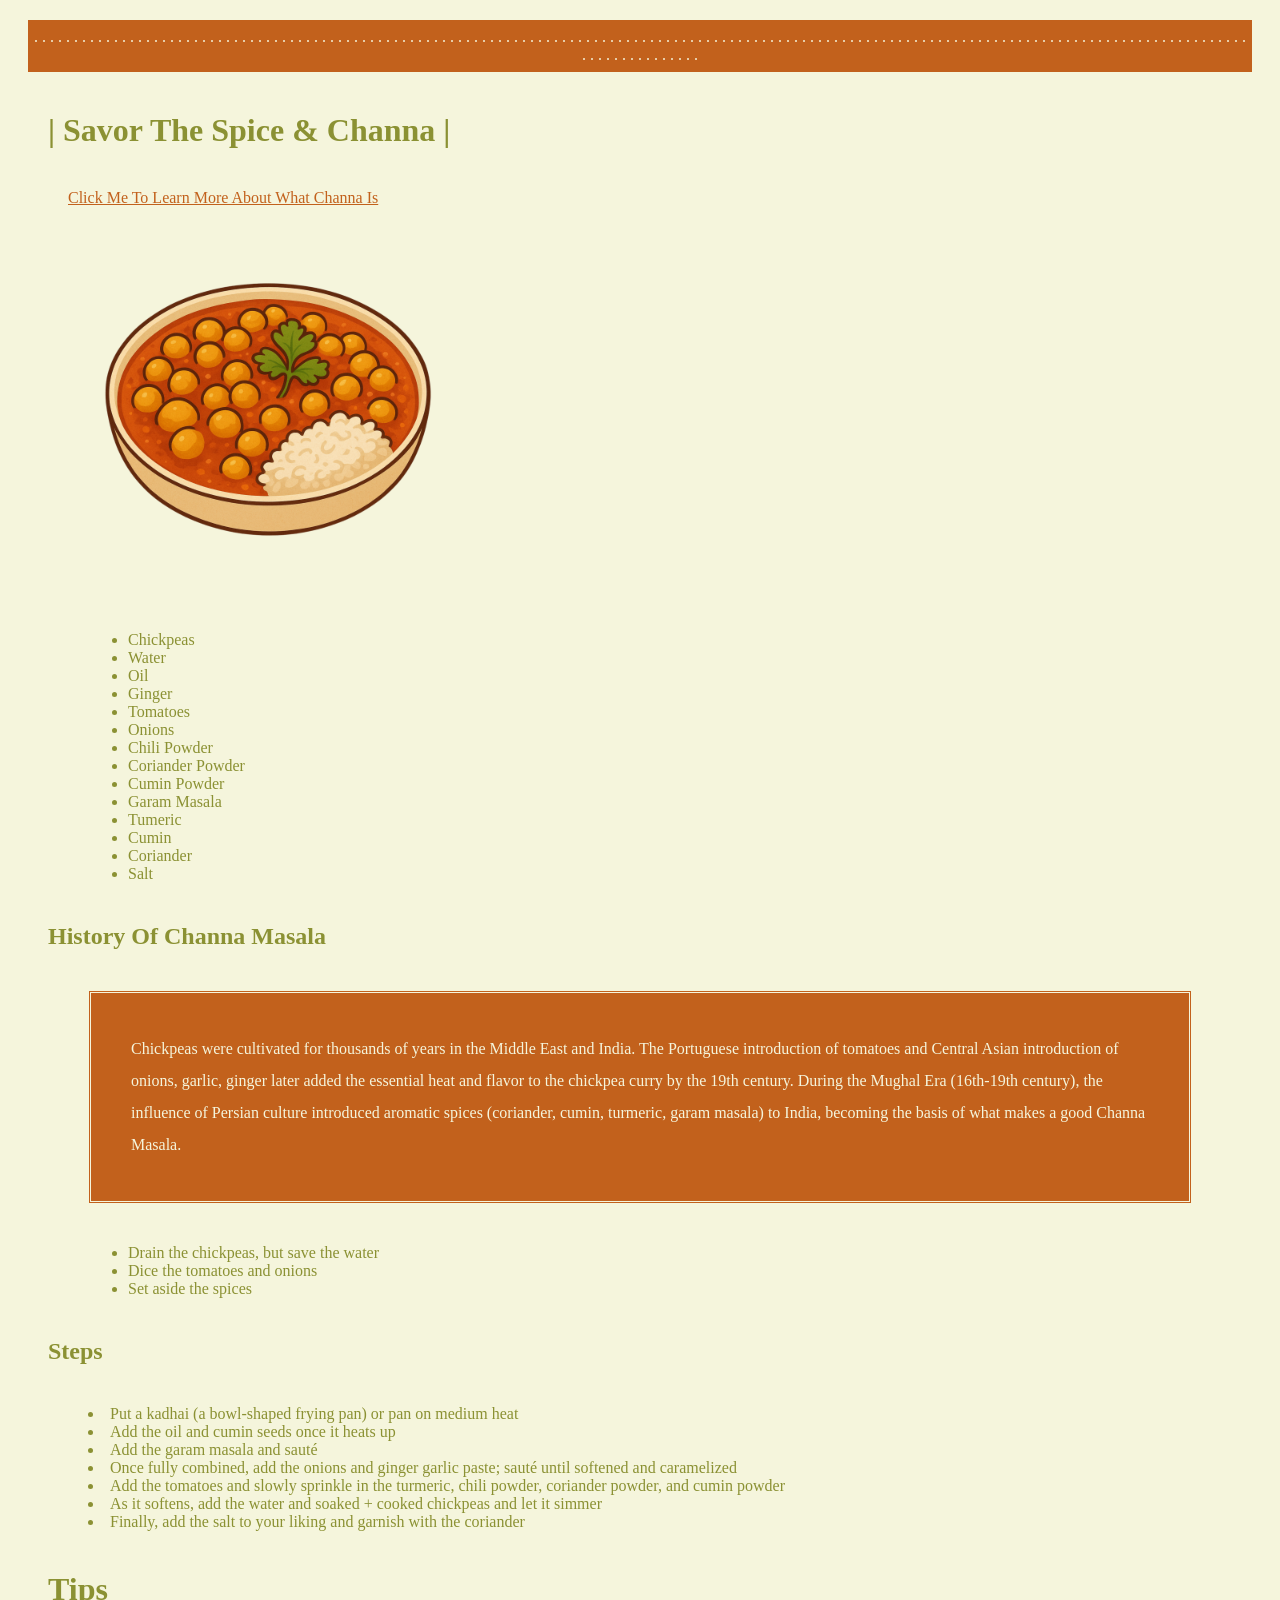
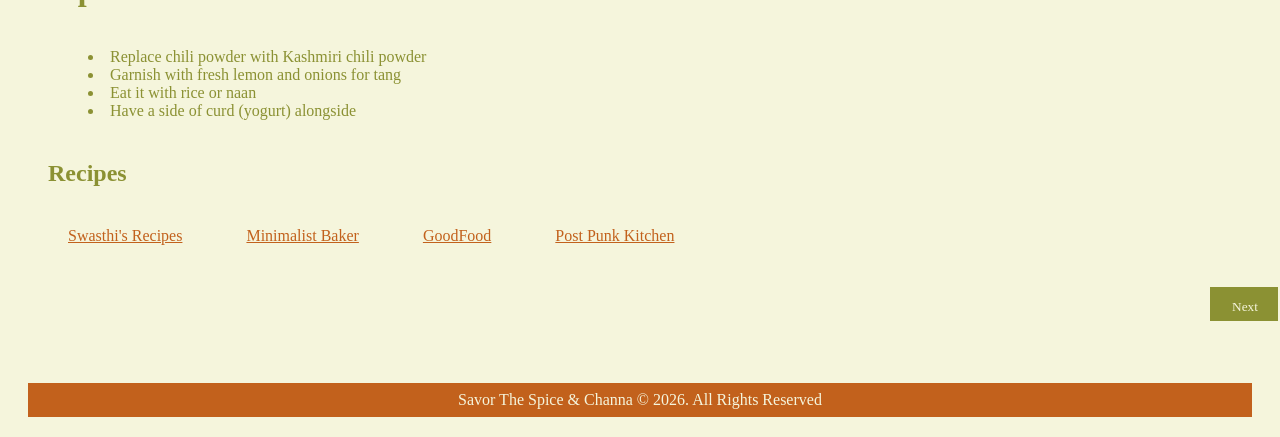
==== bootstrap_1/Index.html @ 6868f4ee "updated bootstrap" ====
<!DOCTYPE html>
<html lang="en">
  <head>
    <link rel="stylesheet" href="Styles.css"/>
    <title>Channa Website</title>
  <body>
    <footer>. . . . . . . . . . . . . . . . . . . . . . . . . . . . . . . . . . . . . . . . . . . . . . . . . . . . . . . . . . . . . . . . . . . . . . . . . . . . . . . . . . . . . . . . . . . . . . . . . . . . . . . . . . . . . . . . . . . . . . . . . . . . . . . . . . . . . . . . . . . . . . . . . . . . . . . . . . . . . . . . . . . . . . .</footer>
      <header>
        <h2 id = "you"></h2>
        <div id = "js"></div>

        <h1>| Savor The Spice & Channa |</h1>
        <a href="https://en.wikipedia.org/wiki/Chickpea">Click Me To Learn More About What Channa Is</a>
      </header>

      <main>
        <section>
          <img src="Full.png" alt="Channa"/>
        </section>

        <section>
          <h2 class = "group"></h2>
          <ul>
            <li>Chickpeas</li>
            <li>Water</li>
            <li>Oil</li>
            <li>Ginger</li>
            <li>Tomatoes</li>
            <li>Onions</li>
            <li>Chili Powder</li>
            <li>Coriander Powder</li>
            <li>Cumin Powder</li>
            <li>Garam Masala</li>
            <li>Tumeric</li>
            <li>Cumin</li>
            <li>Coriander</li> 
            <li>Salt</li>
          </ul>
        </section>

        <section>
          <h1>History Of Channa Masala</h1>
          <p>
            Chickpeas were cultivated for thousands of years in the Middle East and India. The Portuguese
            introduction of tomatoes and Central Asian introduction of onions, garlic, ginger later added the
            essential heat and flavor to the chickpea curry by the 19th century. During the Mughal Era
            (16th-19th century), the influence of Persian culture introduced aromatic spices (coriander, cumin,
            turmeric, garam masala) to India, becoming the basis of what makes a good Channa Masala.
          </p>
        </section>

        <section>
          <h1 class= "group"></h1>
          <ul>
            <li>Drain the chickpeas, but save the water</li>
            <li>Dice the tomatoes and onions</li>
            <li>Set aside the spices</li>
          </ul>
        </section>

        <section>
          <h1>Steps</h1>
            <li>Put a kadhai (a bowl-shaped frying pan) or pan on medium heat</li>
            <li>Add the oil and cumin seeds once it heats up</li>
            <li>Add the garam masala and sauté</li>
            <li>Once fully combined, add the onions and ginger garlic paste; sauté until softened and caramelized</li>
            <li>Add the tomatoes and slowly sprinkle in the turmeric, chili powder, coriander powder, and cumin powder</li>
            <li>As it softens, add the water and soaked + cooked chickpeas and let it simmer</li>
            <li>Finally, add the salt to your liking and garnish with the coriander</li>

        </section>

        </section>
        <h1>Tips</h1>
          <li>Replace chili powder with Kashmiri chili powder</li>
          <li>Garnish with fresh lemon and onions for tang</li>
          <li>Eat it with rice or naan</li>
          <li>Have a side of curd (yogurt) alongside</li>
        </section>

        <nav>
          <h1>Recipes</h1>
          <a href="https://www.indianhealthyrecipes.com/chana-masala/">Swasthi's Recipes</a>
          <a href="https://minimalistbaker.com/easy-chana-masala/">Minimalist Baker</a> 
          <a href="https://www.bbcgoodfood.com/recipes/chana-masala">GoodFood</a>
          <a href="https://www.theppk.com/2011/08/chana-masala/">Post Punk Kitchen</a>
        </nav>

         <button>Next</button>

        <footer>Savor The Spice & Channa © 2026. All Rights Reserved</footer>
      </main>
    <script src="script.js"></script>
  </body>
</html>
---- bootstrap_1/Styles.css ----
head {
}

body {
   background-color: beige;
   font-family:  "Papyrus", "Impact", fantasy;
}

h1 {
   color: rgb(139, 145, 51);
   margin-top: 40px;
   margin-bottom: 40px;
   margin-left: 40px;
}

h2 {
   color: rgb(139, 145, 51);
   margin-top: 20px;
   margin-bottom: 10px;
   margin-left: 80px;
}

div {
   color: rgb(139, 145, 51);
   margin-top: 20px;
   margin-left: 100px;
}

li {
   color: rgb(139, 145, 51);
   margin-left: 80px;
}

p {
   font-size: 18 px;
   background-color: rgb(194, 97, 28);
   color: beige;
   text-align: left;
   line-height: 2;
   margin-top: 40px;
   margin-bottom: 40px;
   margin-left: 80px;
   margin-right: 80px;
   padding: 40px 40px 40px 40px;
   border-style: double;
}

a {
   color:rgb(194, 97, 28);
   margin-left: 60px;
   margin-top: 40px;
   margin-bottom: 40px;
}

button {
   color:rgb(245, 245, 220);
   background-color: rgb(139, 145, 51);
   font-family:  "Papyrus", "Impact", fantasy;
   margin-left: 1200px;
   margin-top: 40px;
   margin-bottom: 40px;
   padding: 12px 20px 6px 22px;
   border-style: double;
   border-color: beige;
}

img {
   margin-left: 80px;
   height: 400px;
}

footer {
   background-color: rgb(194, 97, 28);
   margin: 20px 20px 20px 20px;
   padding: 8px 4px 8px 4px;
   color: beige;
   text-align: center;
}
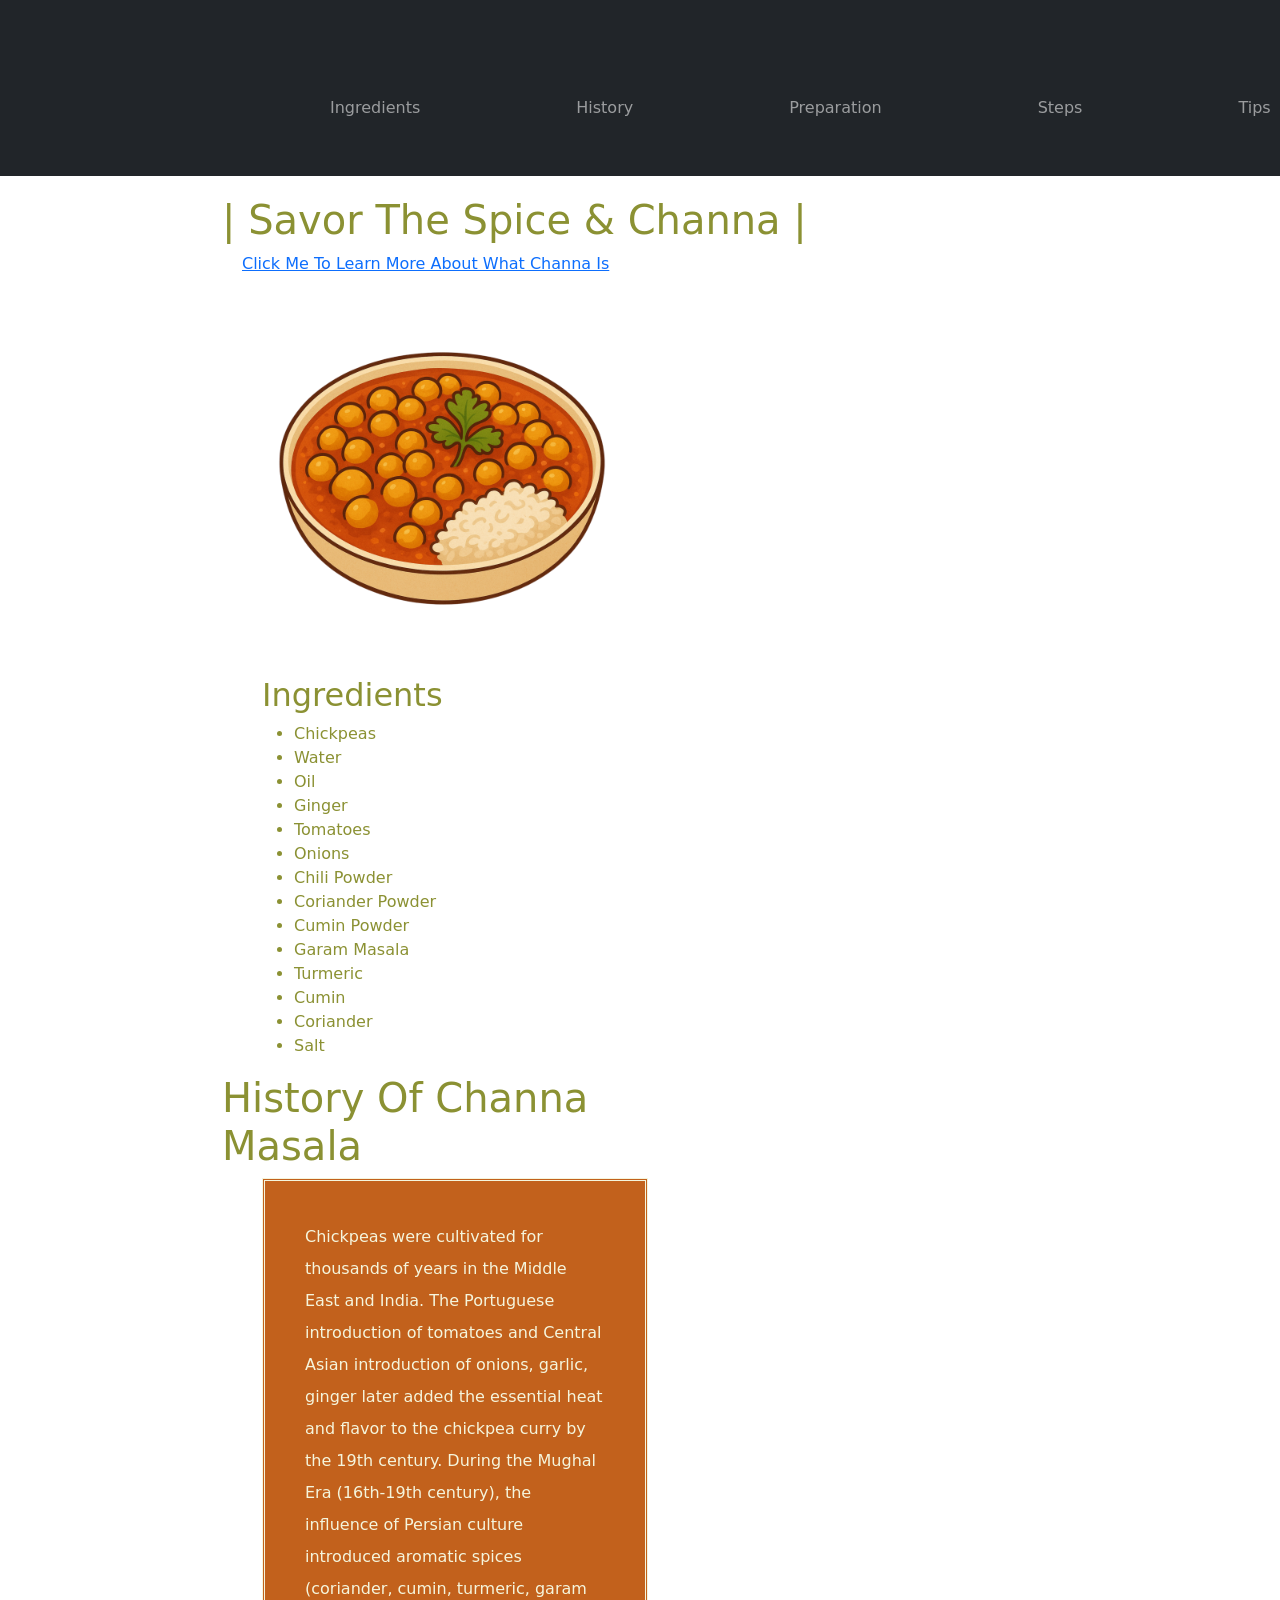
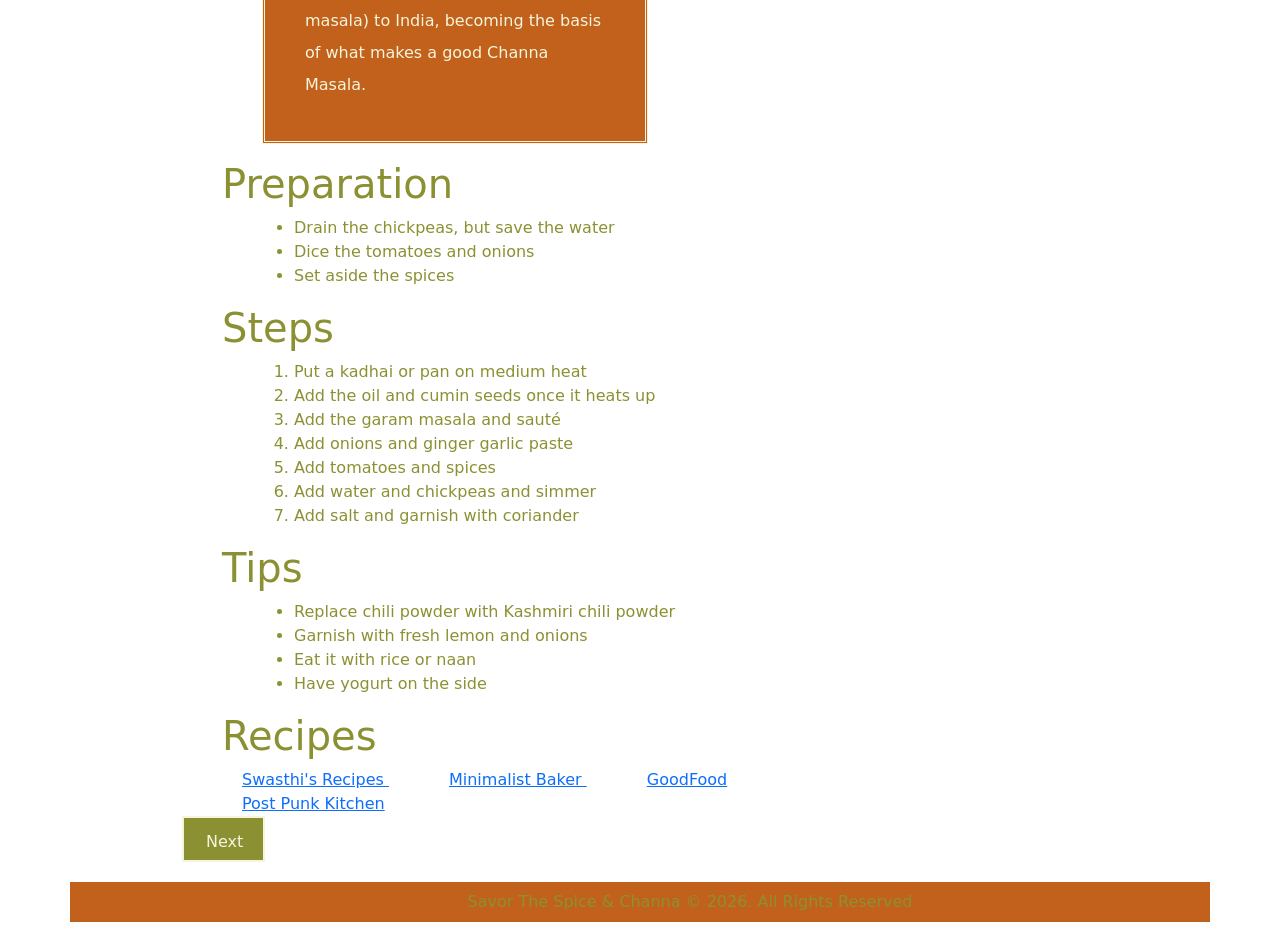
==== commit 5143606d: "boostrap components and grid" ====
--- a/bootstrap_1/Index.html
+++ b/bootstrap_1/Index.html
@@ -1,25 +1,109 @@
 <!DOCTYPE html>
 <html lang="en">
-  <head>
-    <link rel="stylesheet" href="Styles.css"/>
-    <title>Channa Website</title>
-  <body>
-    <footer>. . . . . . . . . . . . . . . . . . . . . . . . . . . . . . . . . . . . . . . . . . . . . . . . . . . . . . . . . . . . . . . . . . . . . . . . . . . . . . . . . . . . . . . . . . . . . . . . . . . . . . . . . . . . . . . . . . . . . . . . . . . . . . . . . . . . . . . . . . . . . . . . . . . . . . . . . . . . . . . . . . . . . . .</footer>
-      <header>
-        <h2 id = "you"></h2>
-        <div id = "js"></div>
-
-        <h1>| Savor The Spice & Channa |</h1>
-        <a href="https://en.wikipedia.org/wiki/Chickpea">Click Me To Learn More About What Channa Is</a>
-      </header>
-
-      <main>
-        <section>
+
+<head>
+  <meta charset="UTF-8" />
+  <meta name="viewport" content="width=device-width, initial-scale=1.0"/>
+
+  <link rel="stylesheet" href="Styles.css"/>
+
+  <!-- Bootstrap -->
+  <link href="https://cdn.jsdelivr.net/npm/bootstrap@5.3.8/dist/css/bootstrap.min.css"
+        rel="stylesheet"
+        integrity="sha384-sRIl4kxILFvY47J16cr9ZwB07vP4J8+LH7qKQnuqkuIAvNWLzeN8tE5YBujZqJLB"
+        crossorigin="anonymous">
+
+  <title>Channa Website</title>
+</head>
+
+<body>
+  <!-- NAVBAR -->
+  <nav class="navbar navbar-expand-lg navbar-dark bg-dark sticky-top">
+
+    <div class="container">
+
+      <!-- TOGGLER BUTTON -->
+      <button
+        class="navbar-toggler"
+        type="button"
+        data-bs-toggle="collapse"
+        data-bs-target="#navbarNav"
+        aria-controls="navbarNav"
+        aria-expanded="false"
+        aria-label="Toggle navigation">
+
+        <span class="navbar-toggler-icon"></span>
+
+      </button>
+
+      <!-- NAV LINKS -->
+      <div class="collapse navbar-collapse" id="navbarNav">
+
+        <ul class="navbar-nav mx-auto">
+
+          <li class="nav-item">
+            <a class="nav-link" href="#ingredients">Ingredients</a>
+          </li>
+
+          <li class="nav-item">
+            <a class="nav-link" href="#history">History</a>
+          </li>
+
+          <li class="nav-item">
+            <a class="nav-link" href="#preparation">Preparation</a>
+          </li>
+
+          <li class="nav-item">
+            <a class="nav-link" href="#steps">Steps</a>
+          </li>
+
+          <li class="nav-item">
+            <a class="nav-link" href="#tips">Tips</a>
+          </li>
+
+          <li class="nav-item">
+            <a class="nav-link" href="#recipes">Recipes</a>
+          </li>
+
+        </ul>
+
+      </div>
+
+    </div>
+
+  </nav>
+    <header class="container">
+      <div class="row">
+        <div class="col">
+
+          <h2 id="you"></h2>
+          <div id="js"></div>
+
+          <h1>| Savor The Spice & Channa |</h1>
+
+          <a href="https://en.wikipedia.org/wiki/Chickpea">
+            Click Me To Learn More About What Channa Is
+          </a>
+
+        </div>
+      </div>
+    </header>
+
+    <main class="container">
+
+      <!-- IMAGE -->
+      <section class="row">
+        <div class="col-md-12">
           <img src="Full.png" alt="Channa"/>
-        </section>
-
-        <section>
-          <h2 class = "group"></h2>
+        </div>
+      </section>
+
+      <!-- INGREDIENTS + HISTORY -->
+      <section class="row">
+
+        <div class="col-md-6">
+          <h2 id="ingredients">Ingredients</h2>
+
           <ul>
             <li>Chickpeas</li>
             <li>Water</li>
@@ -31,65 +115,121 @@
             <li>Coriander Powder</li>
             <li>Cumin Powder</li>
             <li>Garam Masala</li>
-            <li>Tumeric</li>
+            <li>Turmeric</li>
             <li>Cumin</li>
-            <li>Coriander</li> 
+            <li>Coriander</li>
             <li>Salt</li>
           </ul>
-        </section>
-
-        <section>
-          <h1>History Of Channa Masala</h1>
+        </div>
+
+        <div class="col-md-6">
+          <h1 id="history">History Of Channa Masala</h1>
+
           <p>
-            Chickpeas were cultivated for thousands of years in the Middle East and India. The Portuguese
-            introduction of tomatoes and Central Asian introduction of onions, garlic, ginger later added the
-            essential heat and flavor to the chickpea curry by the 19th century. During the Mughal Era
-            (16th-19th century), the influence of Persian culture introduced aromatic spices (coriander, cumin,
-            turmeric, garam masala) to India, becoming the basis of what makes a good Channa Masala.
+            Chickpeas were cultivated for thousands of years in the Middle East and India.
+            The Portuguese introduction of tomatoes and Central Asian introduction of onions,
+            garlic, ginger later added the essential heat and flavor to the chickpea curry
+            by the 19th century.
+
+            During the Mughal Era (16th-19th century), the influence of Persian culture
+            introduced aromatic spices (coriander, cumin, turmeric, garam masala) to India,
+            becoming the basis of what makes a good Channa Masala.
           </p>
-        </section>
-
-        <section>
-          <h1 class= "group"></h1>
+        </div>
+
+      </section>
+
+      <!-- PREPARATION + STEPS -->
+      <section class="row">
+
+        <div class="col-md-6">
+
+          <h1 id="preparation">Preparation</h1>
+
           <ul>
             <li>Drain the chickpeas, but save the water</li>
             <li>Dice the tomatoes and onions</li>
             <li>Set aside the spices</li>
           </ul>
-        </section>
-
-        <section>
-          <h1>Steps</h1>
-            <li>Put a kadhai (a bowl-shaped frying pan) or pan on medium heat</li>
+
+        </div>
+
+        <div class="col-md-6">
+
+          <h1 id="steps">Steps</h1>
+
+          <ol>
+            <li>Put a kadhai or pan on medium heat</li>
             <li>Add the oil and cumin seeds once it heats up</li>
             <li>Add the garam masala and sauté</li>
-            <li>Once fully combined, add the onions and ginger garlic paste; sauté until softened and caramelized</li>
-            <li>Add the tomatoes and slowly sprinkle in the turmeric, chili powder, coriander powder, and cumin powder</li>
-            <li>As it softens, add the water and soaked + cooked chickpeas and let it simmer</li>
-            <li>Finally, add the salt to your liking and garnish with the coriander</li>
-
-        </section>
-
-        </section>
-        <h1>Tips</h1>
-          <li>Replace chili powder with Kashmiri chili powder</li>
-          <li>Garnish with fresh lemon and onions for tang</li>
-          <li>Eat it with rice or naan</li>
-          <li>Have a side of curd (yogurt) alongside</li>
-        </section>
-
-        <nav>
-          <h1>Recipes</h1>
-          <a href="https://www.indianhealthyrecipes.com/chana-masala/">Swasthi's Recipes</a>
-          <a href="https://minimalistbaker.com/easy-chana-masala/">Minimalist Baker</a> 
-          <a href="https://www.bbcgoodfood.com/recipes/chana-masala">GoodFood</a>
-          <a href="https://www.theppk.com/2011/08/chana-masala/">Post Punk Kitchen</a>
-        </nav>
-
-         <button>Next</button>
-
-        <footer>Savor The Spice & Channa © 2026. All Rights Reserved</footer>
-      </main>
+            <li>Add onions and ginger garlic paste</li>
+            <li>Add tomatoes and spices</li>
+            <li>Add water and chickpeas and simmer</li>
+            <li>Add salt and garnish with coriander</li>
+          </ol>
+
+        </div>
+
+      </section>
+
+      <!-- TIPS + RECIPES -->
+      <section class="row">
+
+        <div class="col-md-6">
+
+          <h1 id="tips">Tips</h1>
+
+          <ul>
+            <li>Replace chili powder with Kashmiri chili powder</li>
+            <li>Garnish with fresh lemon and onions</li>
+            <li>Eat it with rice or naan</li>
+            <li>Have yogurt on the side</li>
+          </ul>
+
+        </div>
+
+        <div class="col-md-6">
+
+          <h1 id="recipes">Recipes</h1>
+
+          <a href="https://www.indianhealthyrecipes.com/chana-masala/">
+            Swasthi's Recipes
+          </a>
+
+          <a href="https://minimalistbaker.com/easy-chana-masala/">
+            Minimalist Baker
+          </a>
+
+          <a href="https://www.bbcgoodfood.com/recipes/chana-masala">
+            GoodFood
+          </a>
+
+          <a href="https://www.theppk.com/2011/08/chana-masala/">
+            Post Punk Kitchen
+          </a>
+
+        </div>
+
+      </section>
+
+      <!-- BUTTON -->
+      <section class="row">
+        <div class="col-md-12">
+          <button>Next</button>
+        </div>
+      </section>
+
+    </main>
+
+    <footer class="container">
+      <div class="row">
+        <div class="col">
+          Savor The Spice & Channa © 2026. All Rights Reserved
+        </div>
+      </div>
+    </footer>
+
     <script src="script.js"></script>
+
   </body>
-</html>
+  </html>
--- a/bootstrap_1/Styles.css
+++ b/bootstrap_1/Styles.css
@@ -1,4 +1,5 @@
-head {
+html {
+    scroll-behavior: smooth;
 }
 
 body {
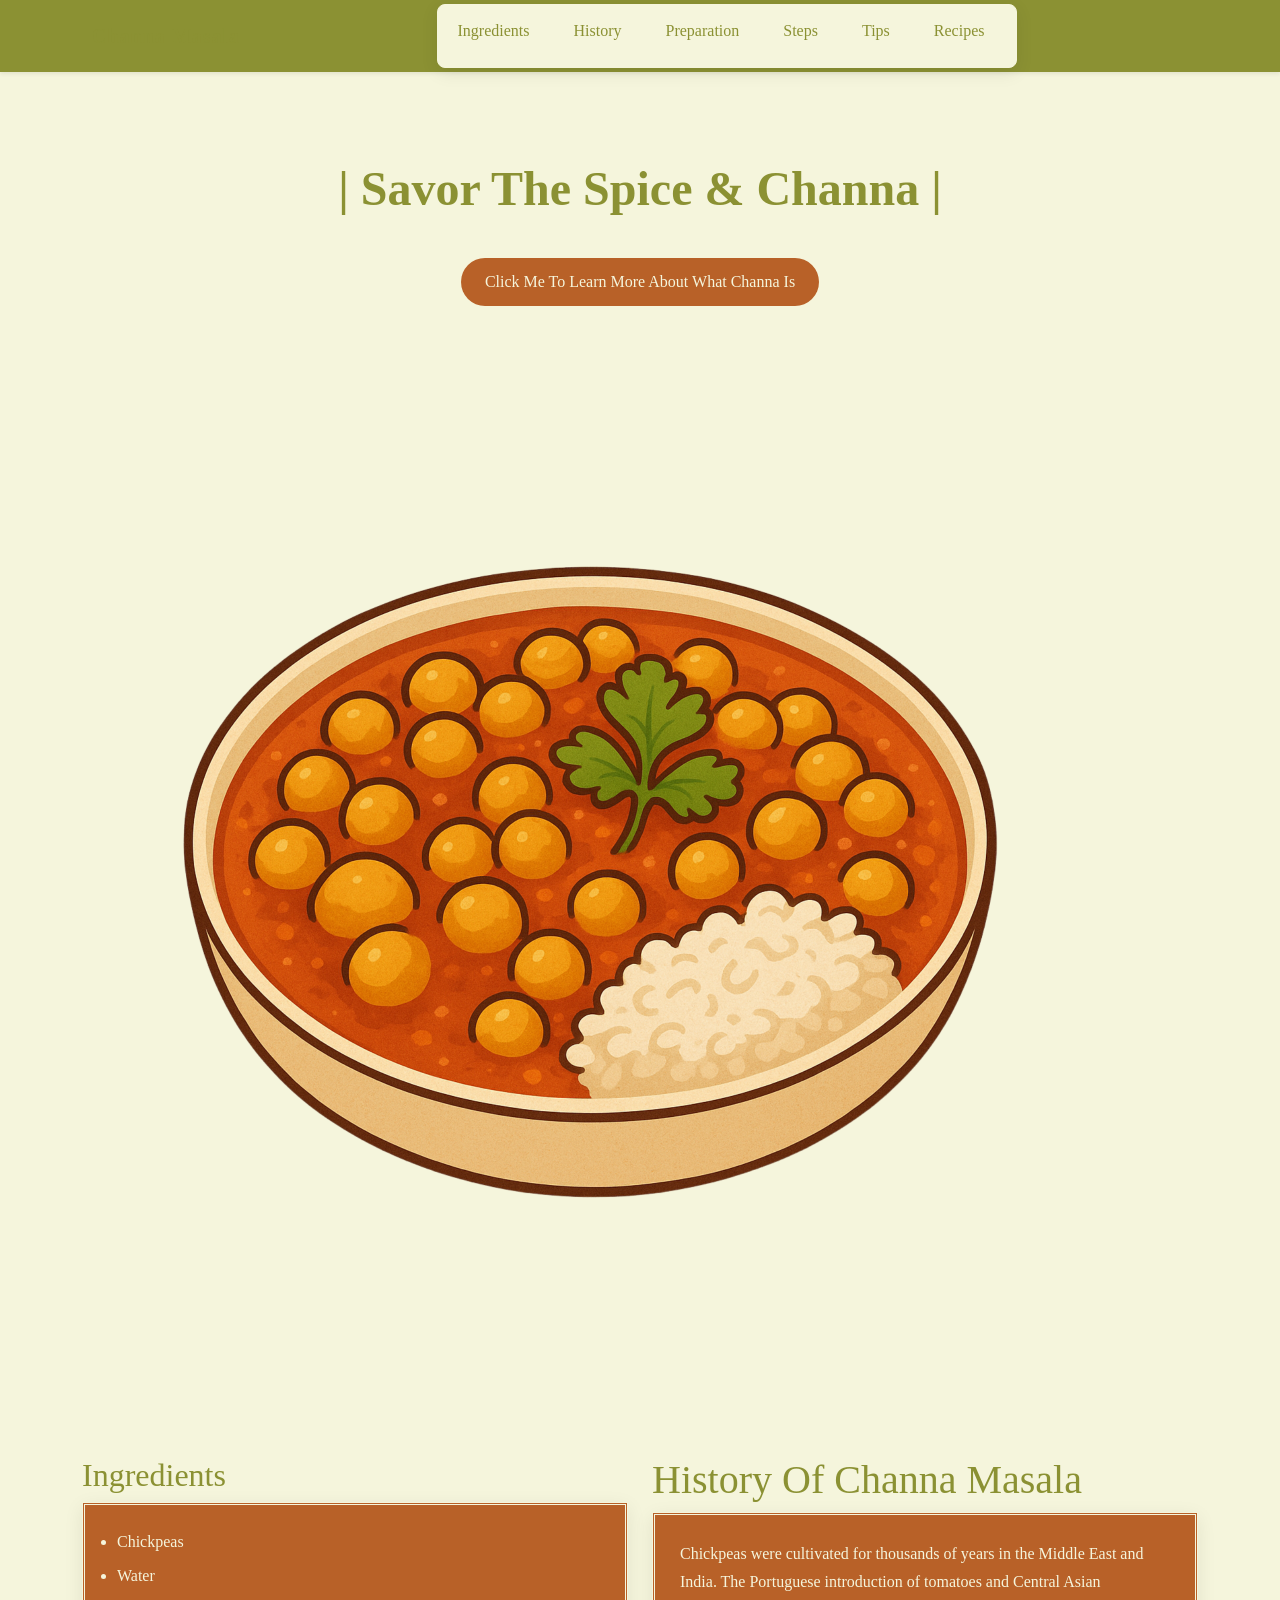
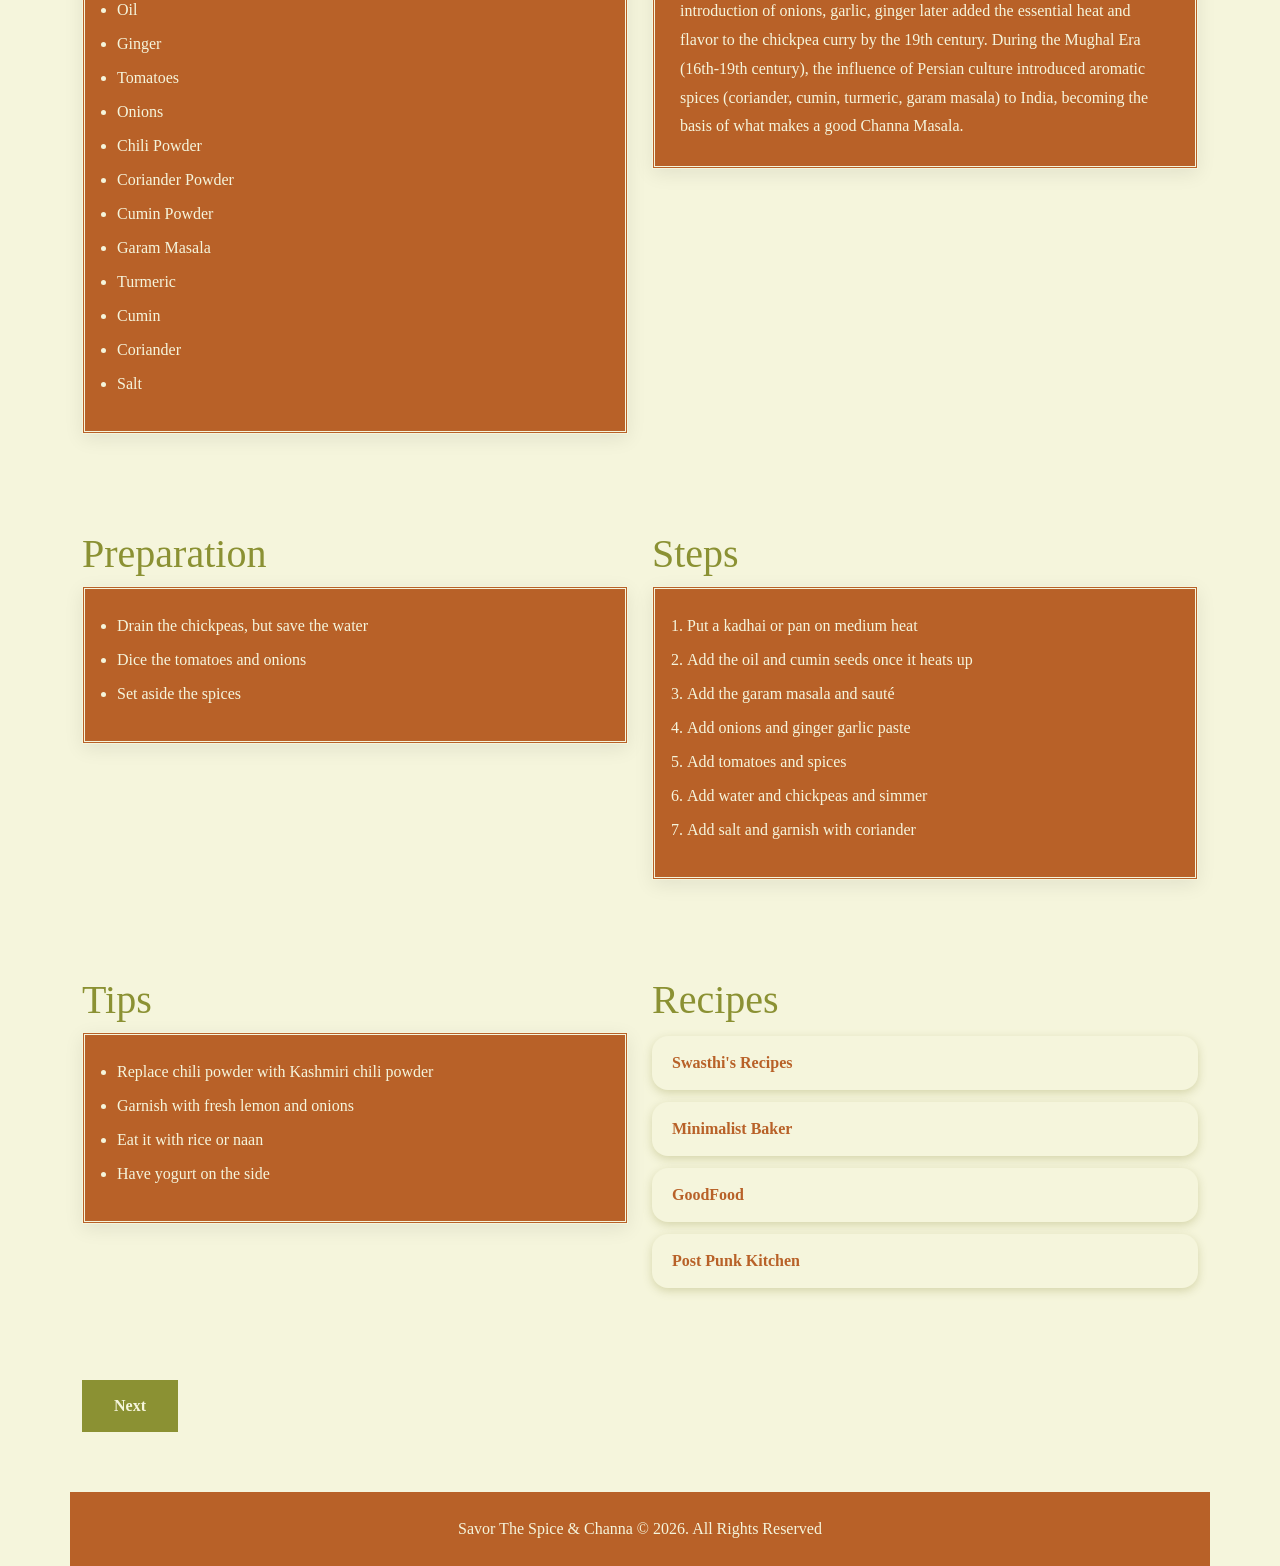
==== commit 83962f07: "finished all" ====
--- a/bootstrap_1/Index.html
+++ b/bootstrap_1/Index.html
@@ -17,61 +17,61 @@
 </head>
 
 <body>
-  <!-- NAVBAR -->
-  <nav class="navbar navbar-expand-lg navbar-dark bg-dark sticky-top">
-
-    <div class="container">
-
-      <!-- TOGGLER BUTTON -->
-      <button
-        class="navbar-toggler"
-        type="button"
-        data-bs-toggle="collapse"
-        data-bs-target="#navbarNav"
-        aria-controls="navbarNav"
-        aria-expanded="false"
-        aria-label="Toggle navigation">
-
-        <span class="navbar-toggler-icon"></span>
-
-      </button>
-
-      <!-- NAV LINKS -->
-      <div class="collapse navbar-collapse" id="navbarNav">
-
-        <ul class="navbar-nav mx-auto">
-
-          <li class="nav-item">
-            <a class="nav-link" href="#ingredients">Ingredients</a>
-          </li>
-
-          <li class="nav-item">
-            <a class="nav-link" href="#history">History</a>
-          </li>
-
-          <li class="nav-item">
-            <a class="nav-link" href="#preparation">Preparation</a>
-          </li>
-
-          <li class="nav-item">
-            <a class="nav-link" href="#steps">Steps</a>
-          </li>
-
-          <li class="nav-item">
-            <a class="nav-link" href="#tips">Tips</a>
-          </li>
-
-          <li class="nav-item">
-            <a class="nav-link" href="#recipes">Recipes</a>
-          </li>
-
-        </ul>
-
-      </div>
+<!-- NAVBAR -->
+<nav class="navbar navbar-expand-lg  sticky-top py-1 shadow-sm">
+
+  <div class="container">
+
+    <!-- OPTIONAL BRAND -->
+    <a class="navbar-brand fw-bold" href="#">Channa Masala</a>
+
+    <!-- TOGGLER BUTTON -->
+    <button
+      class="navbar-toggler"
+      type="button"
+      data-bs-toggle="collapse"
+      data-bs-target="#navbarNav">
+
+      <span class="navbar-toggler-icon"></span>
+
+    </button>
+
+    <!-- NAV LINKS -->
+    <div class="collapse navbar-collapse justify-content-center" id="navbarNav">
+
+      <ul class="navbar-nav gap-2 nav-beige">
+
+        <li class="nav-item">
+          <a class="nav-link" href="#ingredients">Ingredients</a>
+        </li>
+
+        <li class="nav-item">
+          <a class="nav-link" href="#history">History</a>
+        </li>
+
+        <li class="nav-item">
+          <a class="nav-link" href="#preparation">Preparation</a>
+        </li>
+
+        <li class="nav-item">
+          <a class="nav-link" href="#steps">Steps</a>
+        </li>
+
+        <li class="nav-item">
+          <a class="nav-link" href="#tips">Tips</a>
+        </li>
+
+        <li class="nav-item">
+          <a class="nav-link" href="#recipes">Recipes</a>
+        </li>
+
+      </ul>
 
     </div>
 
-  </nav>
+  </div>
+
+</nav>
     <header class="container">
       <div class="row">
         <div class="col">
--- a/bootstrap_1/Styles.css
+++ b/bootstrap_1/Styles.css
@@ -1,79 +1,182 @@
-html {
-    scroll-behavior: smooth;
+html,
+body {
+  background-color: beige !important;
+   font-family:  "Papyrus", "Impact", fantasy !important;
+  color: beige;
+  scroll-behavior: smooth;
+  scroll-padding-top: 80px;
 }
 
-body {
-   background-color: beige;
-   font-family:  "Papyrus", "Impact", fantasy;
+.navbar {
+  background-color: rgb(139, 145, 51);
+  padding: 14px 0;
+  box-shadow: 0 2px 10px rgb(139, 145, 51);
 }
 
-h1 {
-   color: rgb(139, 145, 51);
-   margin-top: 40px;
-   margin-bottom: 40px;
-   margin-left: 40px;
+.nav-beige {
+  background-color: beige;
+  padding: 4px 12px;
+  border-radius: 8px;
 }
 
-h2 {
-   color: rgb(139, 145, 51);
-   margin-top: 20px;
-   margin-bottom: 10px;
-   margin-left: 80px;
+.navbar-brand {
+  font-size: 1.4rem;
+  color: rgb(139, 145, 51)!important;
+  margin: 0 10px;
+  letter-spacing: 1px;
 }
 
-div {
-   color: rgb(139, 145, 51);
-   margin-top: 20px;
-   margin-left: 100px;
+.nav-link {
+  color: rgb(139, 145, 51)!important;
+  margin: 0 10px;
+  transition: 0.3s;
+  font-size: 0.95rem;
+}
+
+.nav-link:hover {
+  color: rgb(76, 80, 19)!important;
+}
+
+header {
+  text-align: center;
+  padding: 80px 20px 40px;
+}
+
+header h1 {
+  font-size: 3rem;
+  color: rgb(139, 145, 51) !important;
+  font-weight: 700;
+  margin-bottom: 20px;
+}
+
+#js,
+#you {
+  color: #b86128;
+  font-weight: 500;
+}
+
+header a {
+  display: inline-block;
+  margin-top: 20px;
+  text-decoration: none;
+  color: beige !important;
+  background: #b86128 !important;
+  padding: 12px 24px;
+  border-radius: 30px;
+  transition: 0.3s;
+}
+
+header a:hover {
+  background: #924a1b !important;
+}
+
+img {
+  width: 100%;
+  max-width: 1000px;
+  height: auto;
+  display: block;
+  margin: 30px auto;
+  border-radius: 18px;
+}
+
+section {
+  margin: 50px 0;
+}
+
+.col-md-6 {
+  margin-bottom: 30px;
+}
+
+h1,
+h2 {
+  color: rgb(139, 145, 51) !important;
+  margin-bottom: 20px;
+  font-weight: 700;
+}
+
+p,
+ul,
+ol {
+  background: #b86128;
+  color: beige;
+  padding: 25px;
+  border: beige;
+  border-style: double;
+  box-shadow: 0 5px 18px rgba(0,0,0,0.08);
+}
+
+p {
+  line-height: 1.8;
+  font-size: 1rem;
+}
+
+ul,
+ol {
+  padding-left: 40px;
 }
 
 li {
-   color: rgb(139, 145, 51);
-   margin-left: 80px;
+  margin-bottom: 10px;
 }
 
-p {
-   font-size: 18 px;
-   background-color: rgb(194, 97, 28);
-   color: beige;
-   text-align: left;
-   line-height: 2;
-   margin-top: 40px;
-   margin-bottom: 40px;
-   margin-left: 80px;
-   margin-right: 80px;
-   padding: 40px 40px 40px 40px;
-   border-style: double;
+#recipes + a,
+#recipes ~ a {
+  display: block;
+  text-decoration: none;
+  background: beige;
+  margin: 12px 0;
+  padding: 15px 20px;
+  border-radius: 16px;
+  color: #b86128;
+  font-weight: 600;
+  transition: 0.3s;
+  box-shadow: 0 3px 10px rgb(213, 213, 170) !important;;
 }
 
-a {
-   color:rgb(194, 97, 28);
-   margin-left: 60px;
-   margin-top: 40px;
-   margin-bottom: 40px;
+#recipes + a:hover,
+#recipes ~ a:hover {
+  transform: translateY(-3px);
+  background: rgb(213, 213, 170) !important;
 }
 
 button {
-   color:rgb(245, 245, 220);
-   background-color: rgb(139, 145, 51);
-   font-family:  "Papyrus", "Impact", fantasy;
-   margin-left: 1200px;
-   margin-top: 40px;
-   margin-bottom: 40px;
-   padding: 12px 20px 6px 22px;
-   border-style: double;
-   border-color: beige;
+  display: block;
+  margin: 40px auto;
+  padding: 14px 32px;
+  border: none;
+  background: rgb(139, 145, 51) !important;;
+  color: beige;
+  font-size: 1rem;
+  font-weight: 600;
+  transition: 0.3s;
 }
 
-img {
-   margin-left: 80px;
-   height: 400px;
+button:hover {
+  background: rgb(139, 145, 51) !important;
+  transform: scale(1.05);
 }
 
 footer {
-   background-color: rgb(194, 97, 28);
-   margin: 20px 20px 20px 20px;
-   padding: 8px 4px 8px 4px;
-   color: beige;
-   text-align: center;
+  background: #b86128;
+  color: beige;
+  text-align: center;
+  padding: 25px;
+  margin-top: 60px;
 }
+
+@media (max-width: 768px) {
+
+  header h1 {
+    font-size: 2rem;
+  }
+
+  .navbar-nav {
+    text-align: center;
+    padding-top: 10px;
+  }
+
+  img {
+    border-radius: 10px;
+  }
+}
+
